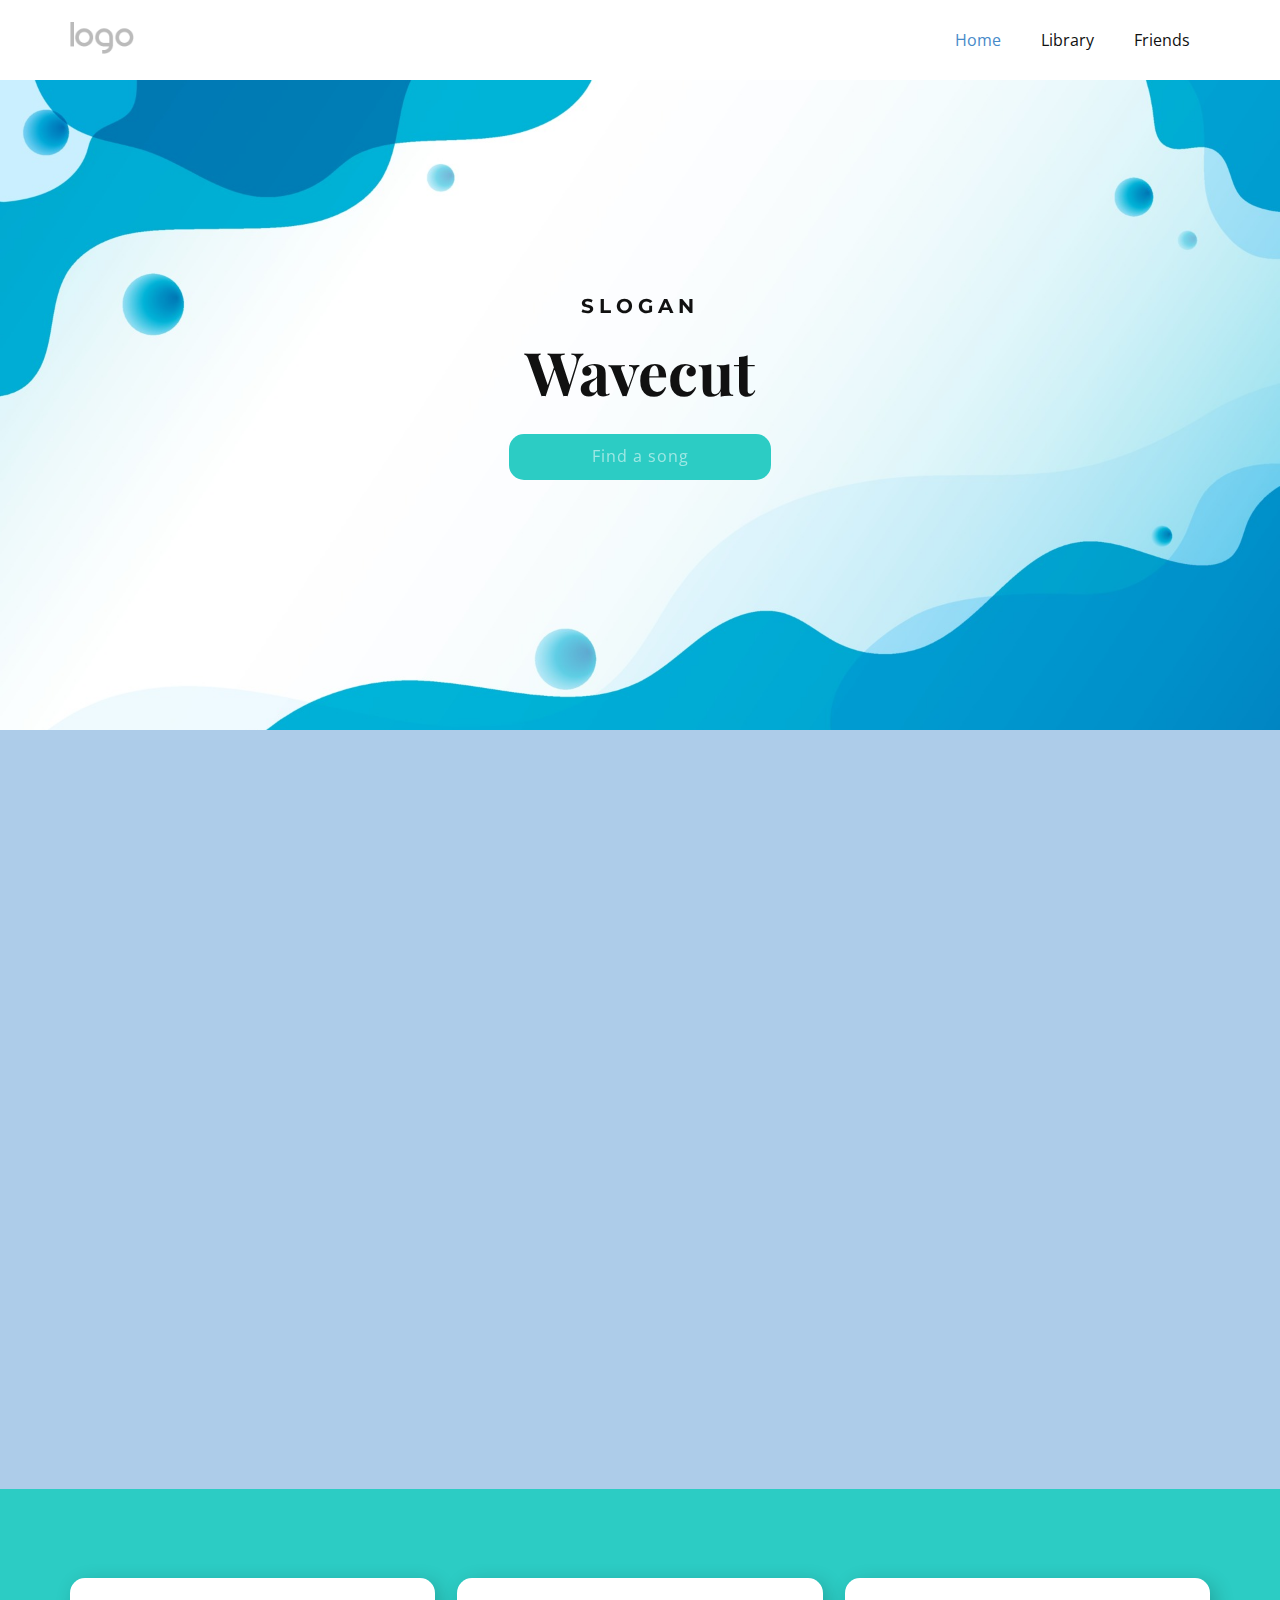
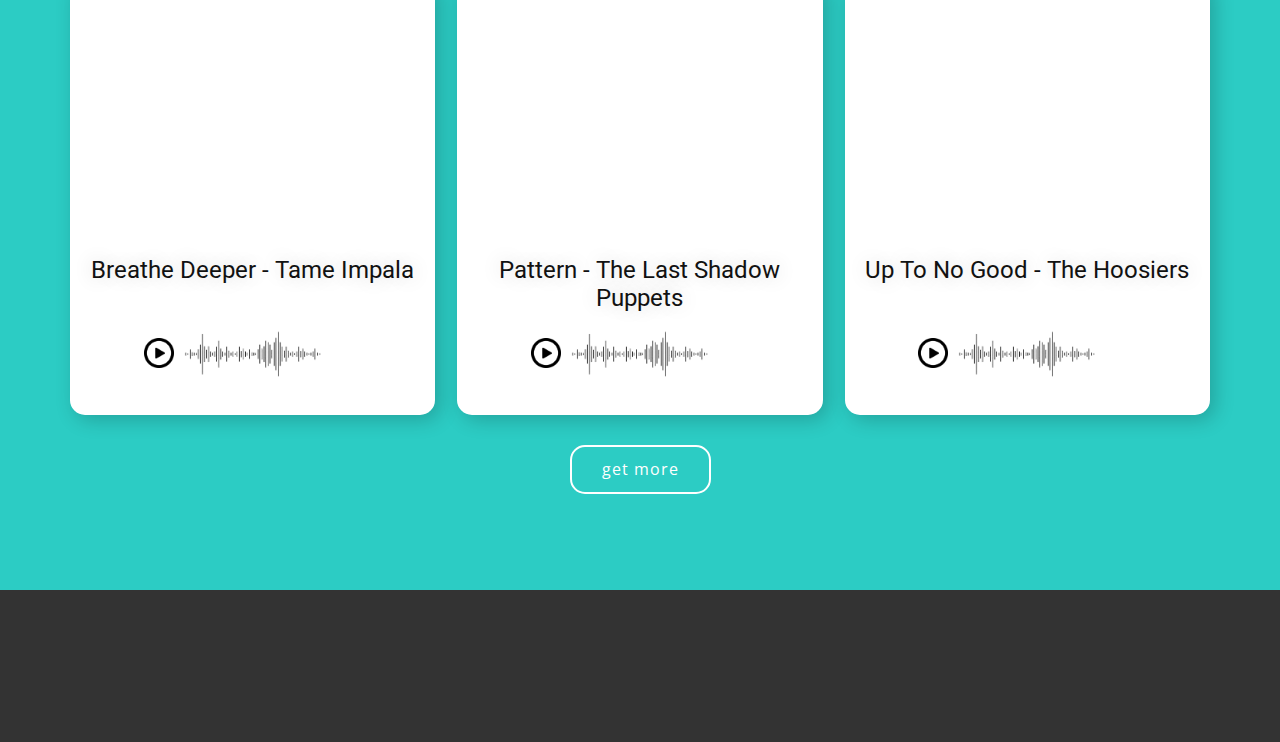
==== index.html @ 2ce56001 "." ====
<!DOCTYPE html>
<html style="font-size: 16px;">
  <head>
    <meta name="viewport" content="width=device-width, initial-scale=1.0">
    <meta charset="utf-8">
    <meta name="keywords" content="​and everything is perfect, ​Travel with​ us, Latest news, Do something fun, ​Travel with​ us, ​Working with a reputable travel agent takes the stress out of travel, ​Join Our Newsletter, INTUITIVE">
    <meta name="description" content="">
    <meta name="page_type" content="np-template-header-footer-from-plugin">
    <title>Home</title>
    <link rel="stylesheet" href="nicepage.css" media="screen">
<link rel="stylesheet" href="Home.css" media="screen">
    <script class="u-script" type="text/javascript" src="jquery.js" defer=""></script>
    <script class="u-script" type="text/javascript" src="nicepage.js" defer=""></script>
    <meta name="generator" content="Nicepage 4.7.1, nicepage.com">
    <link id="u-theme-google-font" rel="stylesheet" href="https://fonts.googleapis.com/css?family=Roboto:100,100i,300,300i,400,400i,500,500i,700,700i,900,900i|Open+Sans:300,300i,400,400i,500,500i,600,600i,700,700i,800,800i">
    <link id="u-page-google-font" rel="stylesheet" href="https://fonts.googleapis.com/css?family=Montserrat:100,100i,200,200i,300,300i,400,400i,500,500i,600,600i,700,700i,800,800i,900,900i|Playfair+Display:400,400i,500,500i,600,600i,700,700i,800,800i,900,900i|Playfair+Display:400,400i,500,500i,600,600i,700,700i,800,800i,900,900i">
    
    
    
    
    
    
    
    
    
    
    
    <script type="application/ld+json">{
		"@context": "http://schema.org",
		"@type": "Organization",
		"name": "",
		"logo": "images/default-logo.png"
}</script>
    <meta name="theme-color" content="#478ac9">
    <meta property="og:title" content="Home">
    <meta property="og:type" content="website">
  </head>
  <body data-home-page="Home.html" data-home-page-title="Home" class="u-body u-xl-mode"><header class="u-clearfix u-header u-header" id="sec-6847"><div class="u-clearfix u-sheet u-valign-middle u-sheet-1">
        <a class="u-image u-logo u-image-1">
          <img src="images/default-logo.png" class="u-logo-image u-logo-image-1">
        </a>
        <nav class="u-menu u-menu-dropdown u-offcanvas u-menu-1">
          <div class="menu-collapse" style="font-size: 1rem; letter-spacing: 0px;">
            <a class="u-button-style u-custom-left-right-menu-spacing u-custom-padding-bottom u-custom-top-bottom-menu-spacing u-nav-link u-text-active-palette-1-base u-text-hover-palette-2-base" href="#">
              <svg class="u-svg-link" viewBox="0 0 24 24"><use xmlns:xlink="http://www.w3.org/1999/xlink" xlink:href="#menu-hamburger"></use></svg>
              <svg class="u-svg-content" version="1.1" id="menu-hamburger" viewBox="0 0 16 16" x="0px" y="0px" xmlns:xlink="http://www.w3.org/1999/xlink" xmlns="http://www.w3.org/2000/svg"><g><rect y="1" width="16" height="2"></rect><rect y="7" width="16" height="2"></rect><rect y="13" width="16" height="2"></rect>
</g></svg>
            </a>
          </div>
          <div class="u-nav-container">
            <ul class="u-nav u-unstyled u-nav-1"><li class="u-nav-item"><a class="u-button-style u-nav-link u-text-active-palette-1-base u-text-hover-palette-2-base" href="Home.html" style="padding: 10px 20px;">Home</a>
</li><li class="u-nav-item"><a class="u-button-style u-nav-link u-text-active-palette-1-base u-text-hover-palette-2-base" href="About.html" style="padding: 10px 20px;">Library</a>
</li><li class="u-nav-item"><a class="u-button-style u-nav-link u-text-active-palette-1-base u-text-hover-palette-2-base" href="Contact.html" style="padding: 10px 20px;">Friends</a>
</li></ul>
          </div>
          <div class="u-nav-container-collapse">
            <div class="u-black u-container-style u-inner-container-layout u-opacity u-opacity-95 u-sidenav">
              <div class="u-inner-container-layout u-sidenav-overflow">
                <div class="u-menu-close"></div>
                <ul class="u-align-center u-nav u-popupmenu-items u-unstyled u-nav-2"><li class="u-nav-item"><a class="u-button-style u-nav-link" href="Home.html">Home</a>
</li><li class="u-nav-item"><a class="u-button-style u-nav-link" href="About.html">About</a>
</li><li class="u-nav-item"><a class="u-button-style u-nav-link" href="Contact.html">Contact</a>
</li></ul>
              </div>
            </div>
            <div class="u-black u-menu-overlay u-opacity u-opacity-70"></div>
          </div>
        </nav>
      </div></header>
    <section class="u-align-center u-clearfix u-image u-section-1" id="carousel_b157">
      <div class="u-clearfix u-sheet u-valign-bottom u-sheet-1" style="padding-bottom:250px">
        <h3 class="u-custom-font u-font-montserrat u-text u-text-default u-text-1" data-animation-name="customAnimationIn" data-animation-duration="555" data-animation-delay="500">Slogan</h3>
        <h1 class="u-custom-font u-font-playfair-display u-text u-text-default u-title u-text-2" data-animation-name="customAnimationIn" data-animation-duration="555" data-animation-delay="0">Wavecut</h1>
        <input type="text" placeholder="Find a song" class="u-active-palette-4-light-1 u-border-none u-btn u-btn-round u-button-style u-hover-palette-4-light-1 u-palette-4-base u-radius-15 u-btn-1" data-animation-name="customAnimationIn" data-animation-duration="555" data-animation-delay="500"></input>
      </div>
    </section>
    <section class="u-clearfix u-palette-1-light-2 u-section-2" id="carousel_a07e">
      <div class="u-clearfix u-sheet u-valign-middle u-sheet-1">
        <div class="u-align-left u-container-style u-group u-radius-50 u-shape-round u-white u-group-1" data-animation-name="customAnimationIn" data-animation-duration="555" data-animation-delay="500">
          <div class="u-container-layout u-valign-middle u-container-layout-1" style="padding-bottom:0">
            <h2 style="margin-top:50px; left:-60px;" class="u-text u-text-default u-text-1">Machu Picchu - The Strokes</h2>
            <img class="u-wave" style="margin-right:100px" src="images/soundwave.png">
            <img src="images/play-btn.png" class="play-btn"></img>
            <a style="margin-top:-20px !important; margin-left:40px; left: 15%;" class="u-active-palette-4-light-1 u-btn u-btn-round u-button-style u-hover-palette-4-light-1 u-palette-4-base u-radius-15 u-btn-1">Go</a>
            <div class="sound-selection"></div>
          </div>
        </div>
        <div alt="" class="u-image u-image-circle u-image-1" data-image-width="1470" data-image-height="980" data-animation-name="customAnimationIn" data-animation-duration="555" data-animation-delay="500"></div>
        <div class="u-palette-4-base u-shape u-shape-circle u-shape-1" data-animation-name="fadeIn" data-animation-duration="1000" data-animation-direction="Left"></div>
      </div>
    </section>

    <section class="u-align-center u-clearfix u-palette-4-base u-section-3" id="carousel_7d1a">
      <div class="u-clearfix u-sheet u-sheet-1">
        <h2 class="u-text u-text-default u-text-1" data-animation-name="customAnimationIn" data-animation-duration="555" data-animation-delay="500"><br></h2><!--blog--><!--blog_options_json--><!--{"type":"Recent","source":"","tags":"","count":""}--><!--/blog_options_json-->
        <div class="u-blog u-expanded-width u-blog-1">
          <div class="u-repeater u-repeater-1"><!--blog_post-->
            <div class="u-align-center u-blog-post u-container-style u-radius-15 u-repeater-item u-shape-round u-video-cover u-white u-repeater-item-1">
              <div class="u-container-layout u-similar-container u-container-layout-1">
                <a class="u-post-header-link" href="blog/post-5.html"><!--blog_post_image-->
                  <img alt="" class="u-blog-control u-image u-image-default u-image-1" src="images/tameimpala.jpg" data-image-width="567" data-image-height="696" data-animation-name="customAnimationIn" data-animation-duration="555" data-animation-delay="500"><!--/blog_post_image-->
                </a><!--blog_post_header-->
                <h4 class="u-blog-control u-text u-text-body-color u-text-2">
                  <a class="u-post-header-link" href="blog/post-5.html"><!--blog_post_header_content-->Breathe Deeper - Tame Impala<br><br><!--/blog_post_header_content--></a>
                </h4><!--/blog_post_header--><!--blog_post_metadata-->
                <div class="u-blog-control u-metadata u-text-grey-30 u-metadata-1"><!--blog_post_metadata_date-->
                  <img src="images/play-btn.png" style="position:absolute; left:-40px;height:30px;top:10px;">
                  <img src="images/soundwave.png" style="height:50px;left:-50px">
                </div><!--/blog_post_metadata-->
              </div>
            </div><!--/blog_post--><!--blog_post-->
            <div class="u-align-center u-blog-post u-container-style u-radius-15 u-repeater-item u-shape-round u-video-cover u-white u-repeater-item-3">
              <div class="u-container-layout u-similar-container u-container-layout-3">
                <a class="u-post-header-link" href="blog/post-3.html"><!--blog_post_image-->
                  <img alt="" class="u-blog-control u-image u-image-default u-image-3" src="images/shadowpuppets.png" data-animation-name="customAnimationIn" data-animation-duration="555" data-animation-delay="500"><!--/blog_post_image-->
                </a><!--blog_post_header-->
                <h4 class="u-blog-control u-text u-text-body-color u-text-4">
                  <a class="u-post-header-link" href="blog/post-3.html"><!--blog_post_header_content-->Pattern - The Last Shadow Puppets<!--/blog_post_header_content--></a>
                </h4><!--/blog_post_header--><!--blog_post_metadata-->
                <div class="u-blog-control u-metadata u-text-grey-30 u-metadata-3"><!--blog_post_metadata_date-->
                  <img src="images/play-btn.png" style="position:absolute; left:-40px;height:30px;top:10px;">
                  <img src="images/soundwave.png" style="height:50px;">
                </div><!--/blog_post_metadata-->
              </div>
            </div><!--/blog_post--><!--blog_post-->
            <div class="u-align-center u-blog-post u-container-style u-radius-15 u-repeater-item u-shape-round u-video-cover u-white u-repeater-item-3">
              <div class="u-container-layout u-similar-container u-container-layout-3">
                <a class="u-post-header-link" href="blog/post-3.html"><!--blog_post_image-->
                  <img alt="" class="u-blog-control u-image u-image-default u-image-3" src="images/hoosiers.jpg" data-animation-name="customAnimationIn" data-animation-duration="555" data-animation-delay="500"><!--/blog_post_image-->
                </a><!--blog_post_header-->
                <h4 class="u-blog-control u-text u-text-body-color u-text-4">
                  <a class="u-post-header-link" href="blog/post-3.html"><!--blog_post_header_content-->Up To No Good - The Hoosiers<br><br><!--/blog_post_header_content--></a>
                </h4><!--/blog_post_header--><!--blog_post_metadata-->
                <div class="u-blog-control u-metadata u-text-grey-30 u-metadata-3"><!--blog_post_metadata_date-->
                  <img src="images/play-btn.png" style="position:absolute; left:-40px;height:30px;top:10px;">
                  <img src="images/soundwave.png" style="height:50px;">
                </div><!--/blog_post_metadata-->
              </div>
            </div><!--/blog_post-->
          </div>
        </div><!--/blog-->
        <a href="https://nicepage.me" class="u-active-white u-border-2 u-border-active-white u-border-hover-white u-border-white u-btn u-btn-round u-button-style u-hover-white u-none u-radius-15 u-text-active-palette-4-base u-text-body-alt-color u-text-hover-palette-4-base u-btn-4">get more</a>
      </div>
    </section>
    
    <footer class="u-align-center u-clearfix u-footer u-grey-80 u-footer" id="sec-c079"><div class="u-clearfix u-sheet u-sheet-1">
      </div></footer>
    <section class="u-backlink u-clearfix u-grey-80">
    </section>
  </body>
</html>
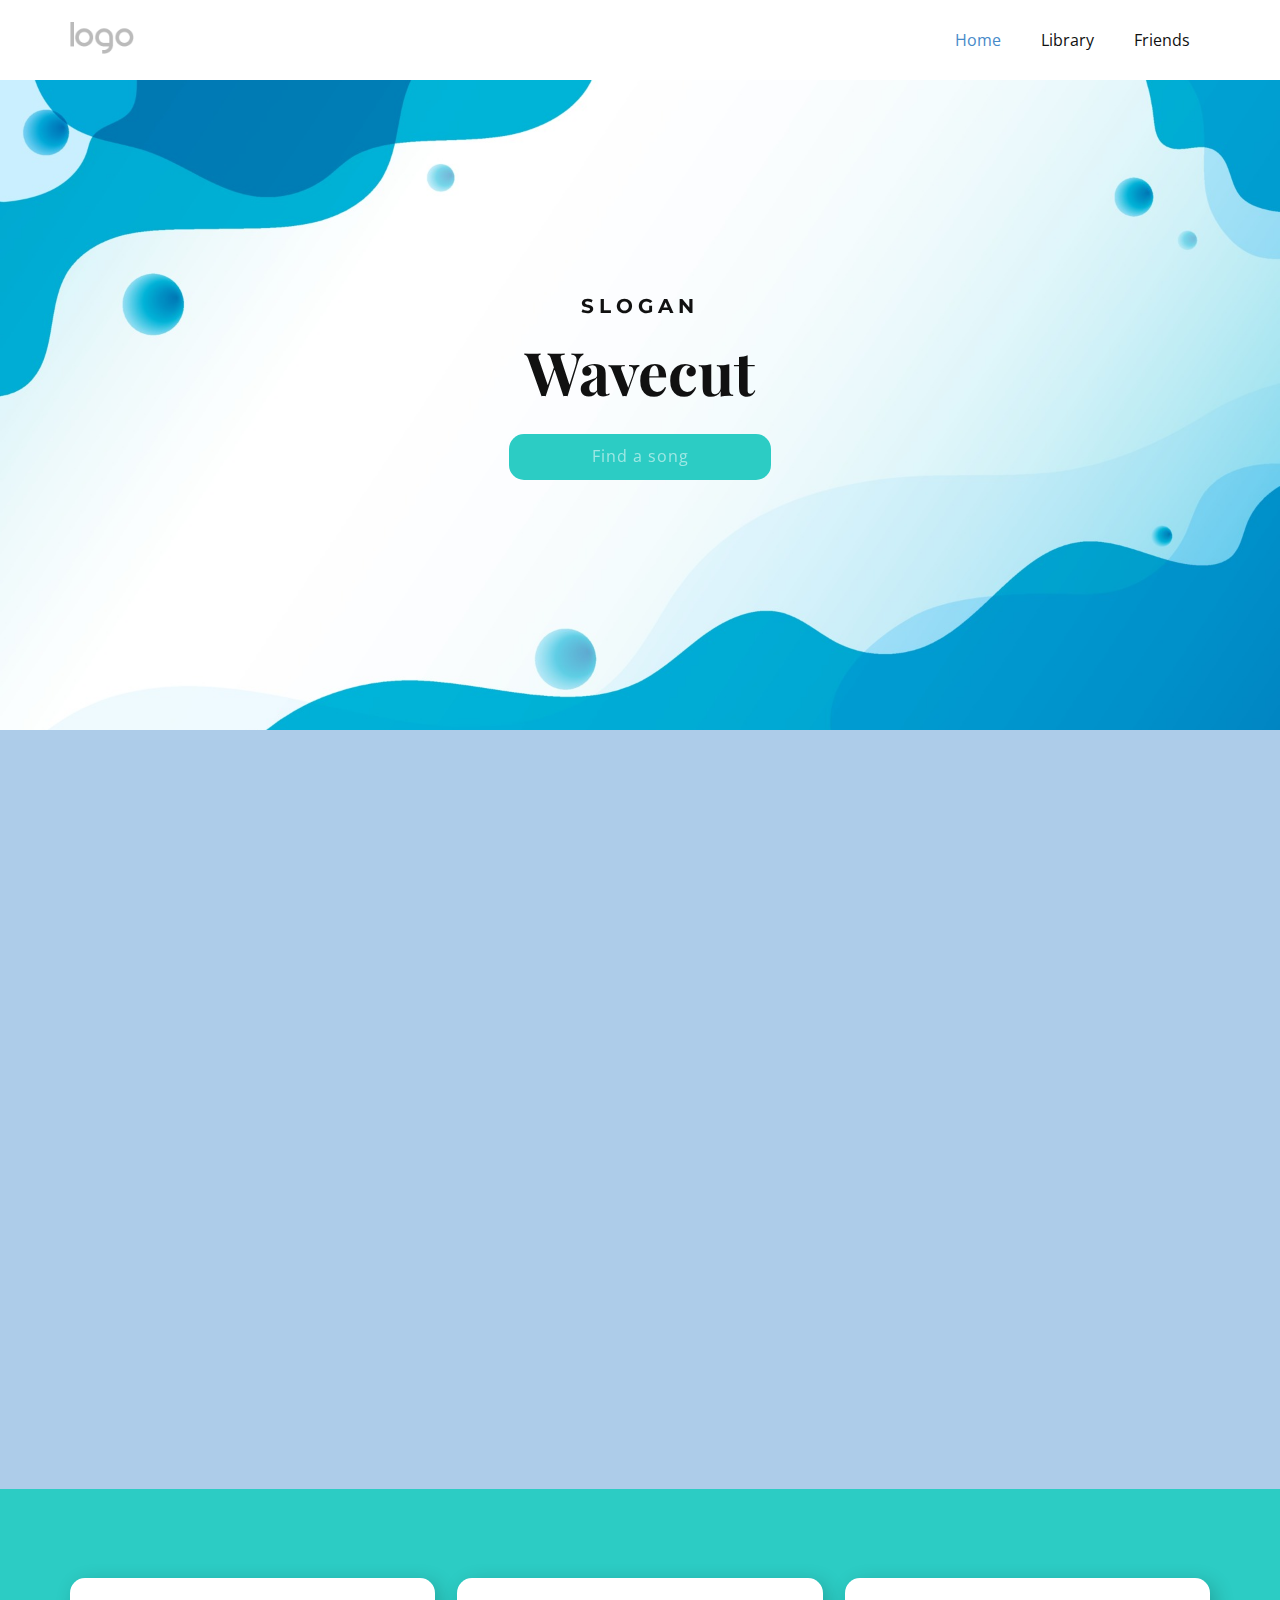
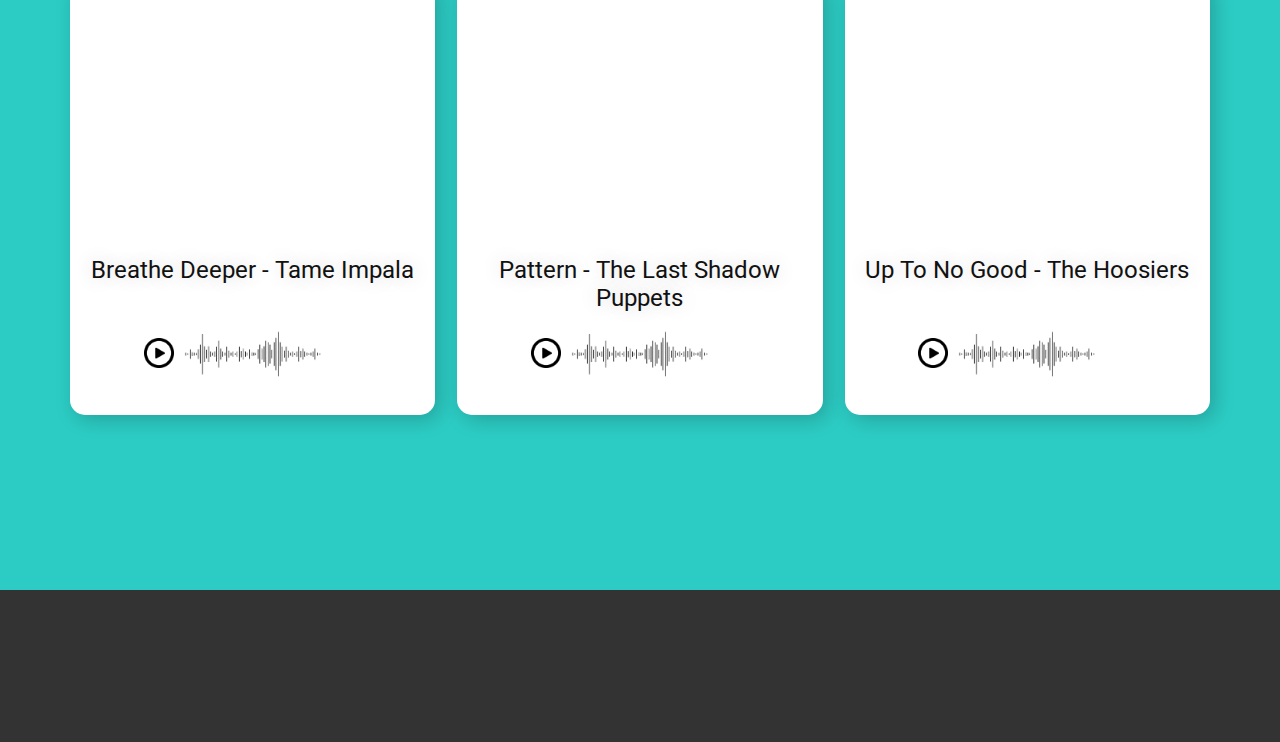
==== commit 088fc1bc: "," ====
--- a/index.html
+++ b/index.html
@@ -79,10 +79,10 @@
         <div class="u-align-left u-container-style u-group u-radius-50 u-shape-round u-white u-group-1" data-animation-name="customAnimationIn" data-animation-duration="555" data-animation-delay="500">
           <div class="u-container-layout u-valign-middle u-container-layout-1" style="padding-bottom:0">
             <h2 style="margin-top:50px; left:-60px;" class="u-text u-text-default u-text-1">Machu Picchu - The Strokes</h2>
-            <img class="u-wave" style="margin-right:100px" src="images/soundwave.png">
+            <img class="u-wave" style="margin-right:100px; z-index:4;" id="soundwave" src="images/soundwave.png">
             <img src="images/play-btn.png" class="play-btn"></img>
             <a style="margin-top:-20px !important; margin-left:40px; left: 15%;" class="u-active-palette-4-light-1 u-btn u-btn-round u-button-style u-hover-palette-4-light-1 u-palette-4-base u-radius-15 u-btn-1">Go</a>
-            <div class="sound-selection"></div>
+            <div id="sound-selection" class="sound-selection" style="z-index:5;"></div>
           </div>
         </div>
         <div alt="" class="u-image u-image-circle u-image-1" data-image-width="1470" data-image-height="980" data-animation-name="customAnimationIn" data-animation-duration="555" data-animation-delay="500"></div>
@@ -139,7 +139,7 @@
             </div><!--/blog_post-->
           </div>
         </div><!--/blog-->
-        <a href="https://nicepage.me" class="u-active-white u-border-2 u-border-active-white u-border-hover-white u-border-white u-btn u-btn-round u-button-style u-hover-white u-none u-radius-15 u-text-active-palette-4-base u-text-body-alt-color u-text-hover-palette-4-base u-btn-4">get more</a>
+        <!-- <a href="https://nicepage.me" class="u-active-white u-border-2 u-border-active-white u-border-hover-white u-border-white u-btn u-btn-round u-button-style u-hover-white u-none u-radius-15 u-text-active-palette-4-base u-text-body-alt-color u-text-hover-palette-4-base u-btn-4">get more</a> -->
       </div>
     </section>
     
--- a/Home.css
+++ b/Home.css
@@ -127,6 +127,10 @@
   border: 4px solid #2cccc4;
   width: 100px;
   height: 50px;
+
+  cursor: move;
+  z-index: 10;
+  position: absolute;
 }
 
 .btn-play {
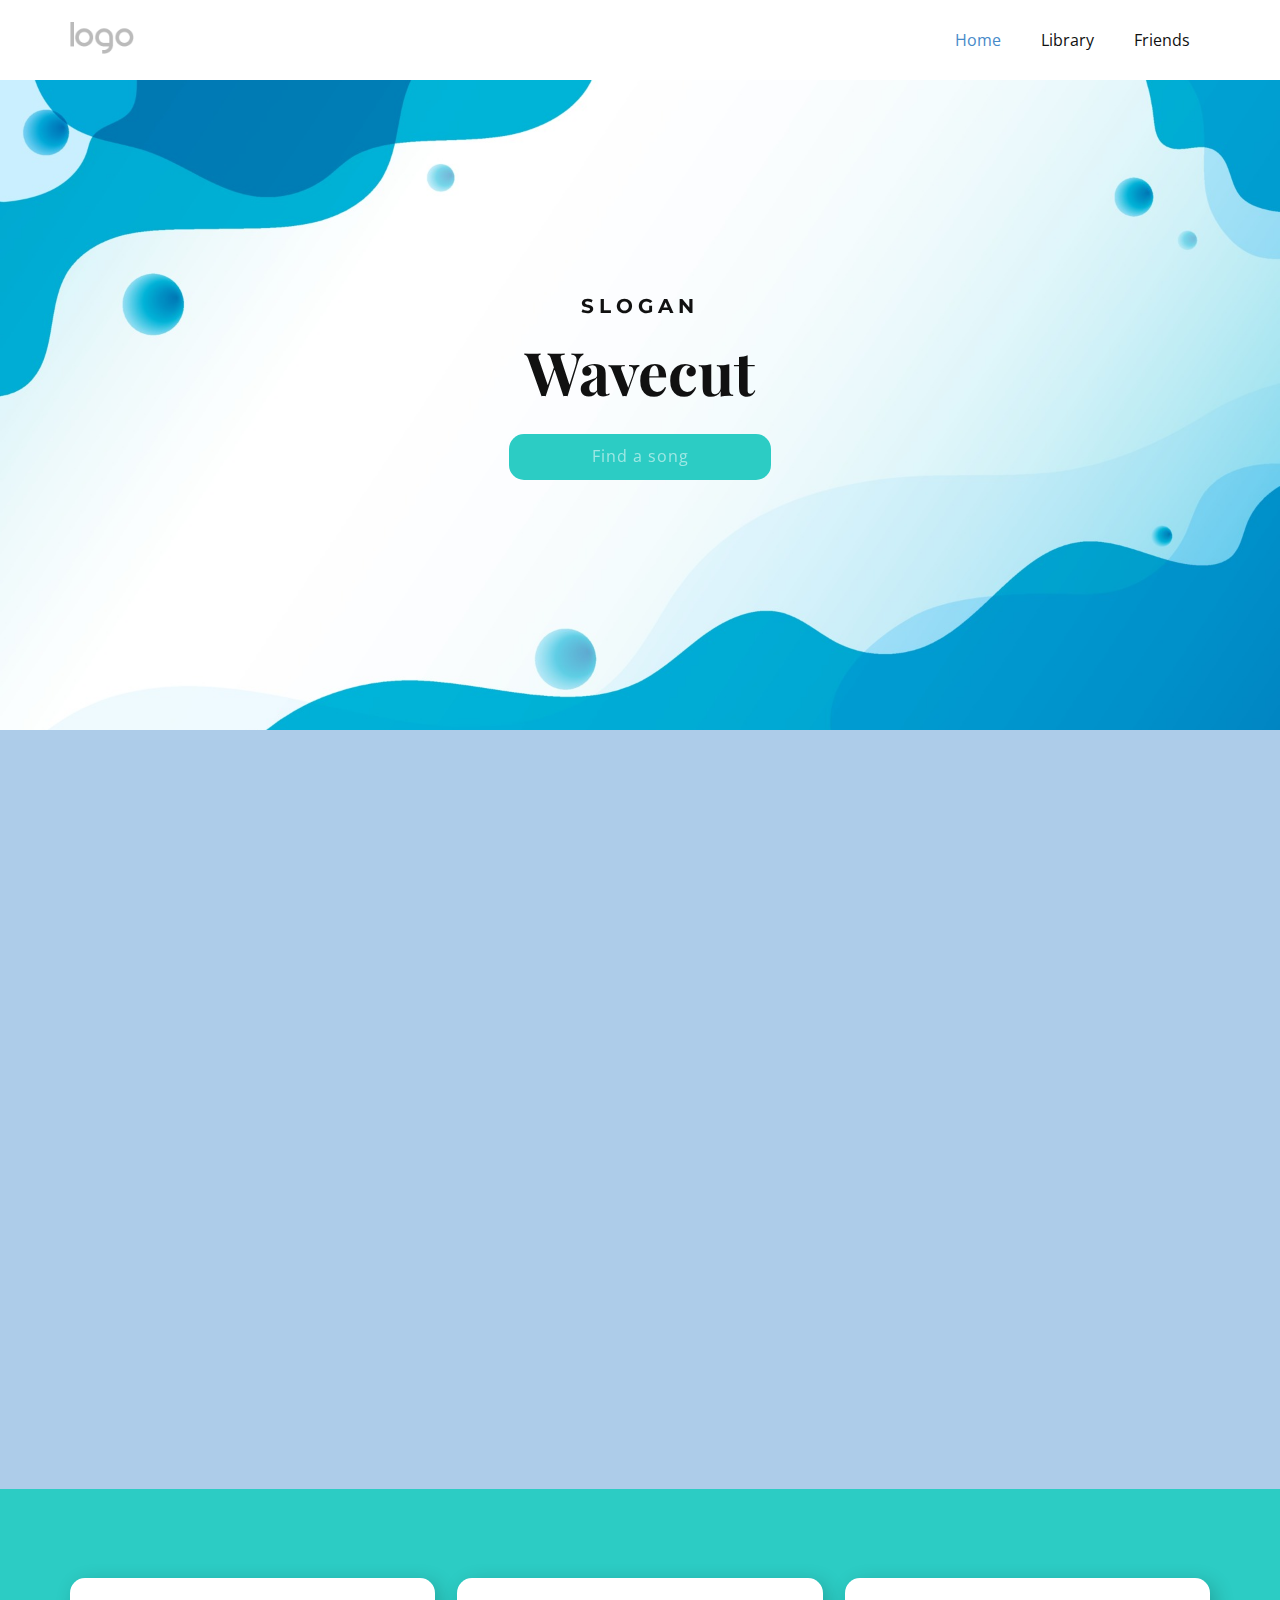
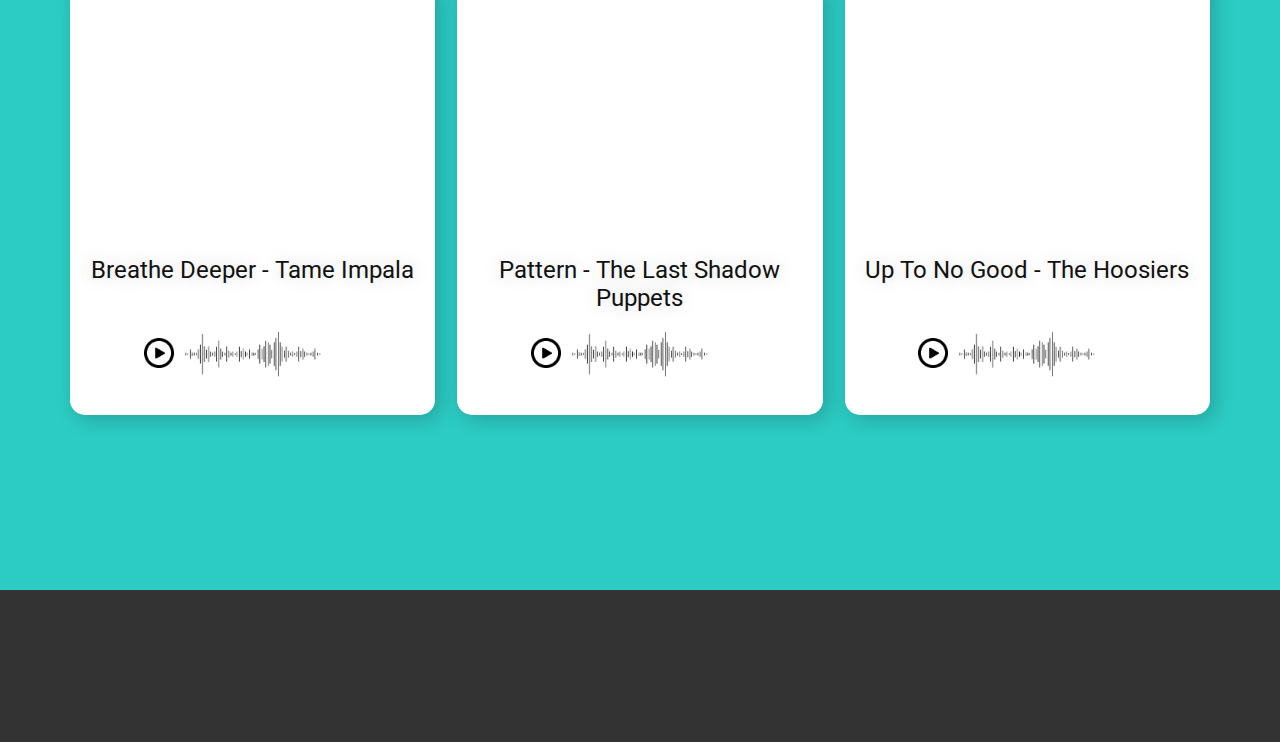
==== commit 2820984b: "." ====
--- a/index.html
+++ b/index.html
@@ -68,20 +68,21 @@
         </nav>
       </div></header>
     <section class="u-align-center u-clearfix u-image u-section-1" id="carousel_b157">
-      <div class="u-clearfix u-sheet u-valign-bottom u-sheet-1" style="padding-bottom:250px">
+      <div id='dropdown' class="u-clearfix u-sheet u-valign-bottom u-sheet-1" style="padding-bottom:250px">
         <h3 class="u-custom-font u-font-montserrat u-text u-text-default u-text-1" data-animation-name="customAnimationIn" data-animation-duration="555" data-animation-delay="500">Slogan</h3>
         <h1 class="u-custom-font u-font-playfair-display u-text u-text-default u-title u-text-2" data-animation-name="customAnimationIn" data-animation-duration="555" data-animation-delay="0">Wavecut</h1>
-        <input type="text" placeholder="Find a song" class="u-active-palette-4-light-1 u-border-none u-btn u-btn-round u-button-style u-hover-palette-4-light-1 u-palette-4-base u-radius-15 u-btn-1" data-animation-name="customAnimationIn" data-animation-duration="555" data-animation-delay="500"></input>
+        <input type="text" oninput="" placeholder="Find a song" class="u-active-palette-4-light-1 u-border-none u-btn u-btn-round u-button-style u-hover-palette-4-light-1 u-palette-4-base u-radius-15 u-btn-1" data-animation-name="customAnimationIn" data-animation-duration="555" data-animation-delay="500"></input>
       </div>
     </section>
     <section class="u-clearfix u-palette-1-light-2 u-section-2" id="carousel_a07e">
       <div class="u-clearfix u-sheet u-valign-middle u-sheet-1">
         <div class="u-align-left u-container-style u-group u-radius-50 u-shape-round u-white u-group-1" data-animation-name="customAnimationIn" data-animation-duration="555" data-animation-delay="500">
           <div class="u-container-layout u-valign-middle u-container-layout-1" style="padding-bottom:0">
-            <h2 style="margin-top:50px; left:-60px;" class="u-text u-text-default u-text-1">Machu Picchu - The Strokes</h2>
+            <h2 style="margin-top:50px; left:-60px;" class="u-text u-text-default u-text-1">Knee Socks - Arctic Monkeys</h2>
             <img class="u-wave" style="margin-right:100px; z-index:4;" id="soundwave" src="images/soundwave.png">
-            <img src="images/play-btn.png" class="play-btn"></img>
-            <a style="margin-top:-20px !important; margin-left:40px; left: 15%;" class="u-active-palette-4-light-1 u-btn u-btn-round u-button-style u-hover-palette-4-light-1 u-palette-4-base u-radius-15 u-btn-1">Go</a>
+            <img onclick="toggle(arcticmonkeys, 191)" src="images/play-btn.png" class="play-btn"></img>
+            <a style="margin-top:-20px !important; margin-left:40px; left: 15%;" class="u-active-palette-4-light-1 u-btn u-btn-round u-button-style u-hover-palette-4-light-1 u-palette-4-base u-radius-15 u-btn-1">See results</a>
+            <div id="addrec" style="right: 283px; bottom: 4px; position: absolute; display:inline-block; "><p style="color: #2cccc4; font:italic 13px 'Arial Narrow', Arial, sans-serif; ">Add Recommendation</p></div>
             <div id="sound-selection" class="sound-selection" style="z-index:5;"></div>
           </div>
         </div>
@@ -104,7 +105,7 @@
                   <a class="u-post-header-link" href="blog/post-5.html"><!--blog_post_header_content-->Breathe Deeper - Tame Impala<br><br><!--/blog_post_header_content--></a>
                 </h4><!--/blog_post_header--><!--blog_post_metadata-->
                 <div class="u-blog-control u-metadata u-text-grey-30 u-metadata-1"><!--blog_post_metadata_date-->
-                  <img src="images/play-btn.png" style="position:absolute; left:-40px;height:30px;top:10px;">
+                  <img onclick="toggle(tameimpala, 73)" src="images/play-btn.png" style="position:absolute; left:-40px;height:30px;top:10px;">
                   <img src="images/soundwave.png" style="height:50px;left:-50px">
                 </div><!--/blog_post_metadata-->
               </div>
@@ -118,7 +119,7 @@
                   <a class="u-post-header-link" href="blog/post-3.html"><!--blog_post_header_content-->Pattern - The Last Shadow Puppets<!--/blog_post_header_content--></a>
                 </h4><!--/blog_post_header--><!--blog_post_metadata-->
                 <div class="u-blog-control u-metadata u-text-grey-30 u-metadata-3"><!--blog_post_metadata_date-->
-                  <img src="images/play-btn.png" style="position:absolute; left:-40px;height:30px;top:10px;">
+                  <img onclick="toggle(lastshadowpuppets, '172.5')" src="images/play-btn.png" style="position:absolute; left:-40px;height:30px;top:10px;">
                   <img src="images/soundwave.png" style="height:50px;">
                 </div><!--/blog_post_metadata-->
               </div>
@@ -132,7 +133,7 @@
                   <a class="u-post-header-link" href="blog/post-3.html"><!--blog_post_header_content-->Up To No Good - The Hoosiers<br><br><!--/blog_post_header_content--></a>
                 </h4><!--/blog_post_header--><!--blog_post_metadata-->
                 <div class="u-blog-control u-metadata u-text-grey-30 u-metadata-3"><!--blog_post_metadata_date-->
-                  <img src="images/play-btn.png" style="position:absolute; left:-40px;height:30px;top:10px;">
+                  <img onclick="toggle(thehoosiers, 43)" src="images/play-btn.png" style="position:absolute; left:-40px;height:30px;top:10px;">
                   <img src="images/soundwave.png" style="height:50px;">
                 </div><!--/blog_post_metadata-->
               </div>
--- a/nicepage.css
+++ b/nicepage.css
@@ -16194,6 +16194,11 @@
   top: 0;
   bottom: 0;
 }
+
+#addrec:hover > p {
+  color: #a3ede9 !important;
+}
+
 /* Prevent selection and tap highlights */
 .pswp__container,
 .pswp__img {
--- a/Home.css
+++ b/Home.css
@@ -149,7 +149,7 @@
 .u-section-2 .u-image-1 {
   width: 507px;
   height: 507px;
-  background-image: url("images/strokes.jpeg");
+  background-image: url("images/arcticmonkeys.jpg");
   background-position: 50% 50%;
   --animation-custom_in-translate_x: -200px;
   --animation-custom_in-translate_y: 0px;
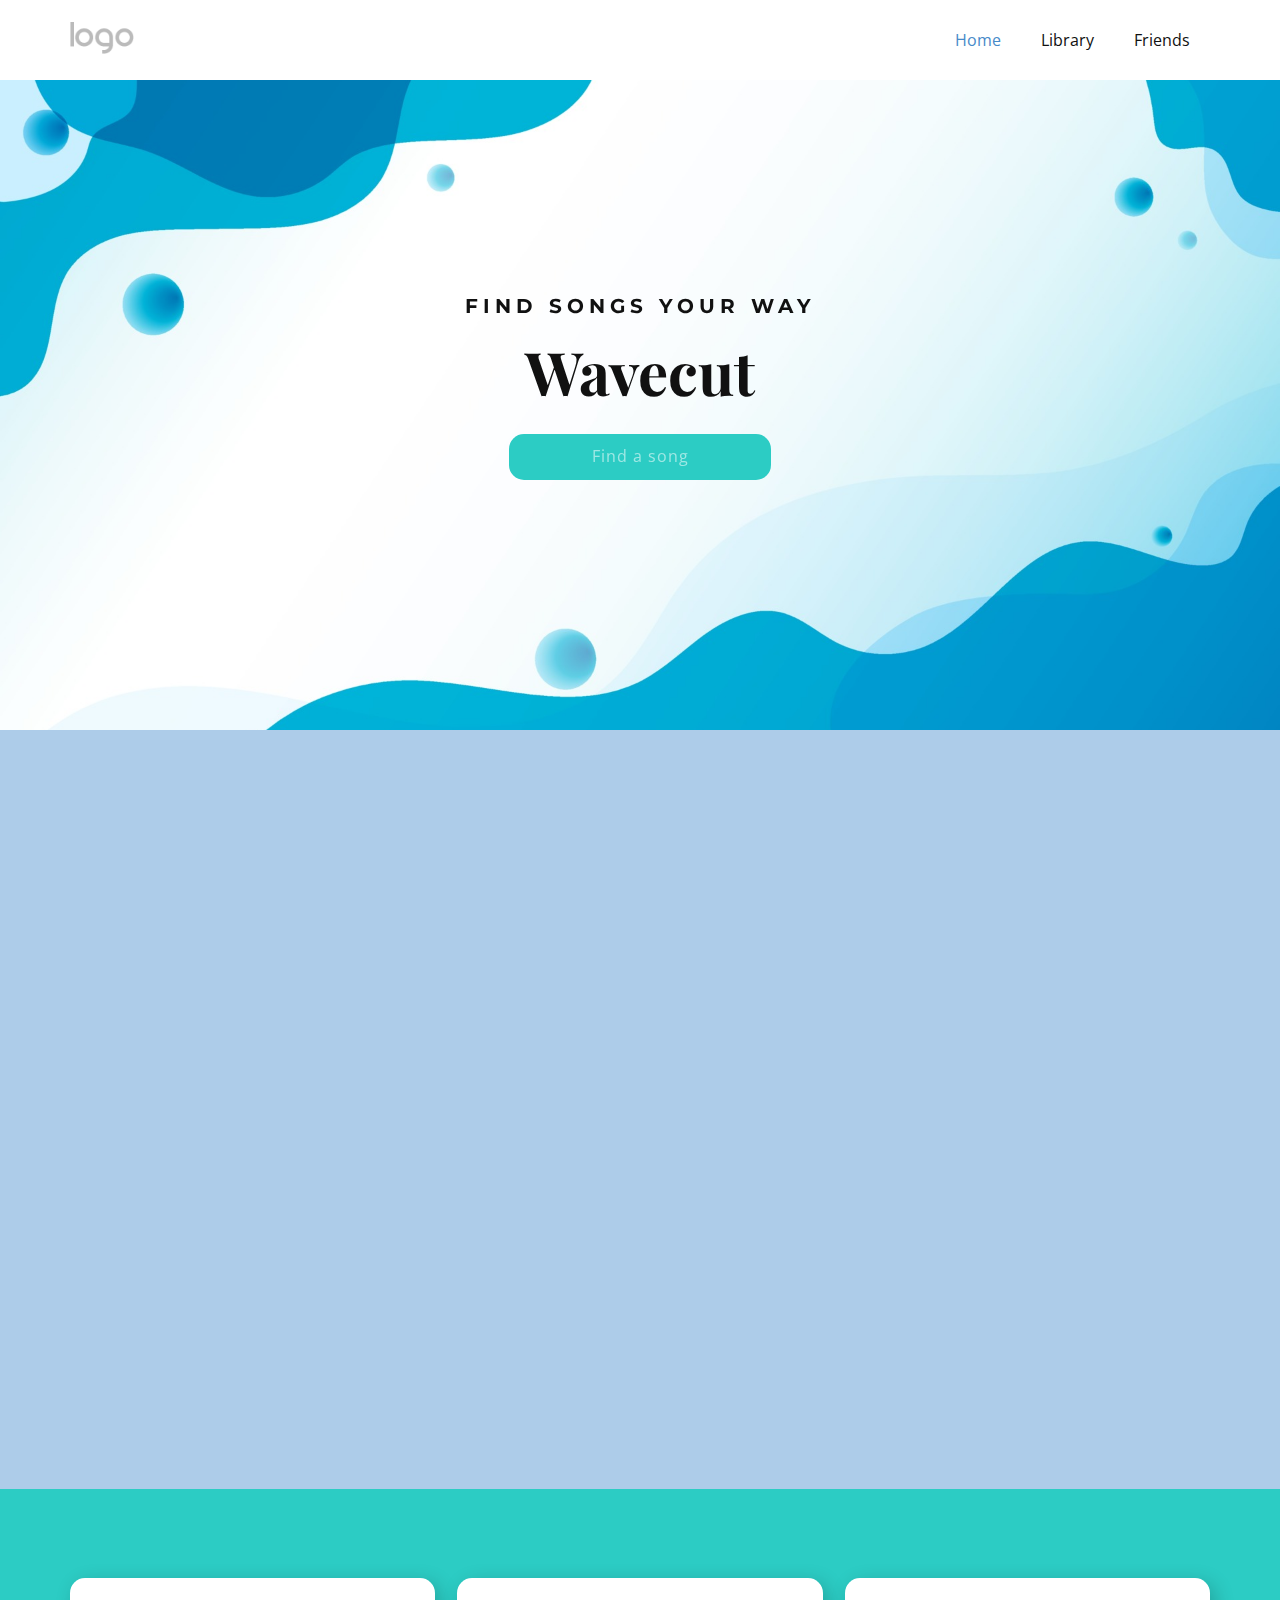
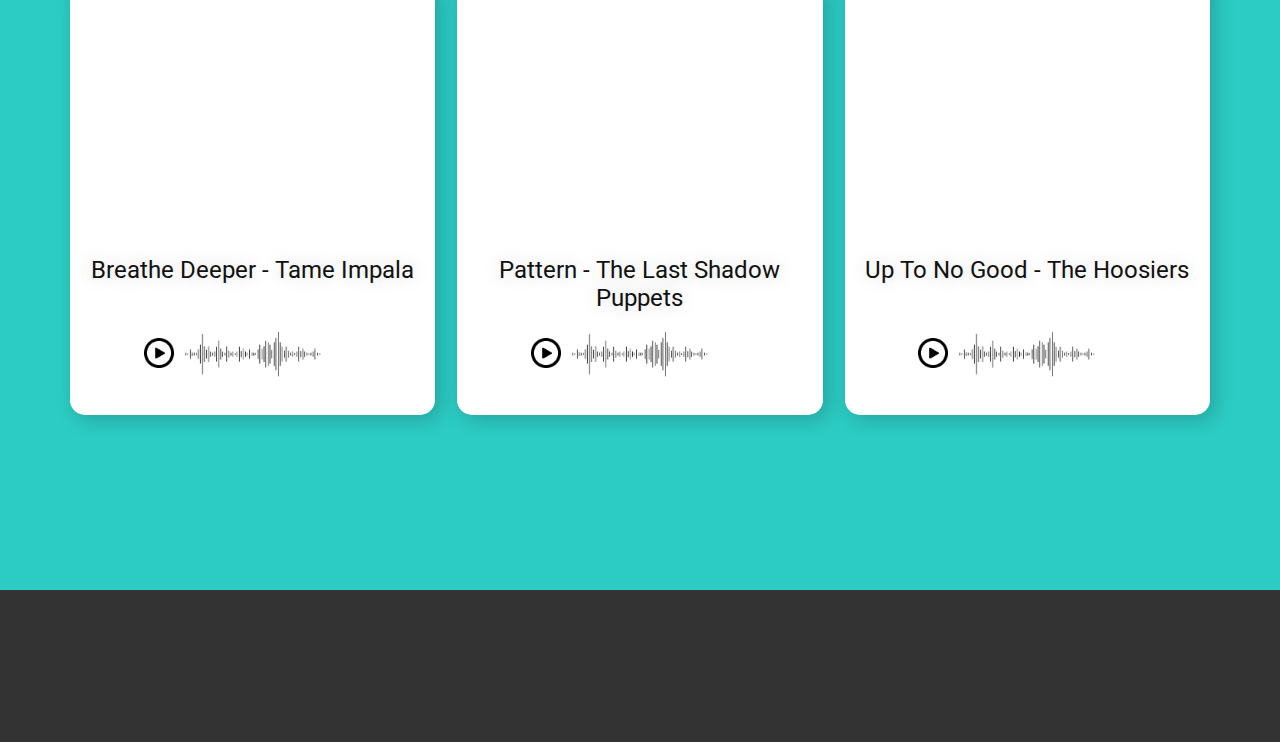
==== commit a9b60c96: "slogan" ====
--- a/index.html
+++ b/index.html
@@ -69,7 +69,7 @@
       </div></header>
     <section class="u-align-center u-clearfix u-image u-section-1" id="carousel_b157">
       <div id='dropdown' class="u-clearfix u-sheet u-valign-bottom u-sheet-1" style="padding-bottom:250px">
-        <h3 class="u-custom-font u-font-montserrat u-text u-text-default u-text-1" data-animation-name="customAnimationIn" data-animation-duration="555" data-animation-delay="500">Slogan</h3>
+        <h3 class="u-custom-font u-font-montserrat u-text u-text-default u-text-1" data-animation-name="customAnimationIn" data-animation-duration="555" data-animation-delay="500">find songs your way</h3>
         <h1 class="u-custom-font u-font-playfair-display u-text u-text-default u-title u-text-2" data-animation-name="customAnimationIn" data-animation-duration="555" data-animation-delay="0">Wavecut</h1>
         <input type="text" oninput="" placeholder="Find a song" class="u-active-palette-4-light-1 u-border-none u-btn u-btn-round u-button-style u-hover-palette-4-light-1 u-palette-4-base u-radius-15 u-btn-1" data-animation-name="customAnimationIn" data-animation-duration="555" data-animation-delay="500"></input>
       </div>
